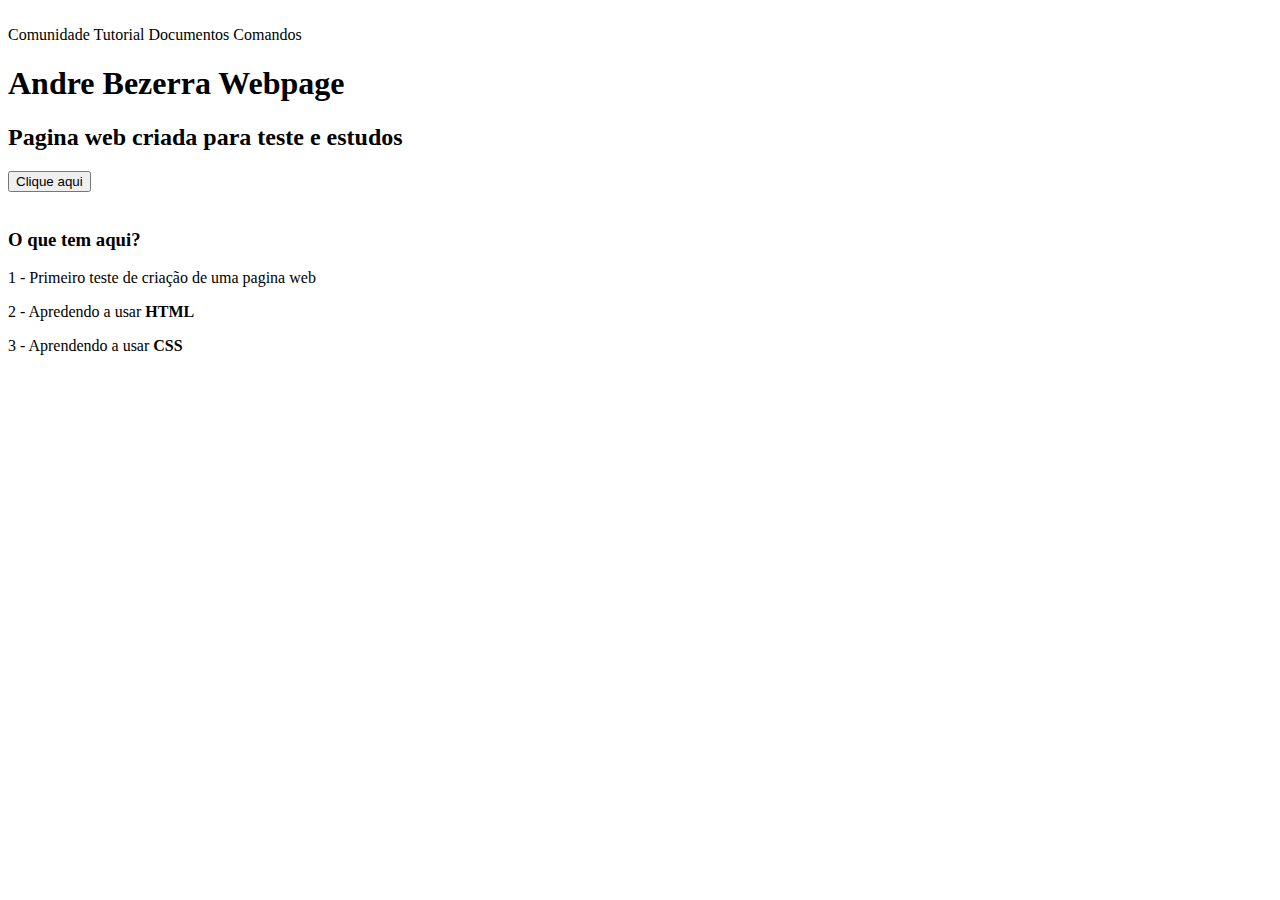
==== PaginaWeb/index.html @ 5f435b2a "primeiros testes com html" ====
<!DOCTYPE html>
<html lang="pt-BR">
<head>
    <meta charset="UTF-8">
    <meta name="viewport" content="width=device-width, initial-scale=1.0">
    <title>Pagina Web - primeiros arquivo html</title>
    <meta name="description" content="Essa é minha primeira pagina web">
</head>

<body>
    <header>
        <img>
        <nav>
            <a>Comunidade</a>
            <a>Tutorial</a>
            <a>Documentos</a>
            <a>Comandos</a>
        </nav>
    </header>
    <main>
        <section>
            <div>
                <h1>Andre Bezerra Webpage</h1>
                <h2>Pagina web criada para teste e estudos</h2>
                <button>Clique aqui</button>

            </div>
            <img>
        </section>
        <section>
            <h3>O que tem aqui?</h3>
            <p>1 - Primeiro teste de criação de uma pagina web</p>
            <p>2 - Apredendo a usar <strong> HTML </strong></p>
            <p>3 - Aprendendo a usar <strong> CSS </strong></p>
        </section>

    </main>

    <footer>

    </footer>
</body>
</html>
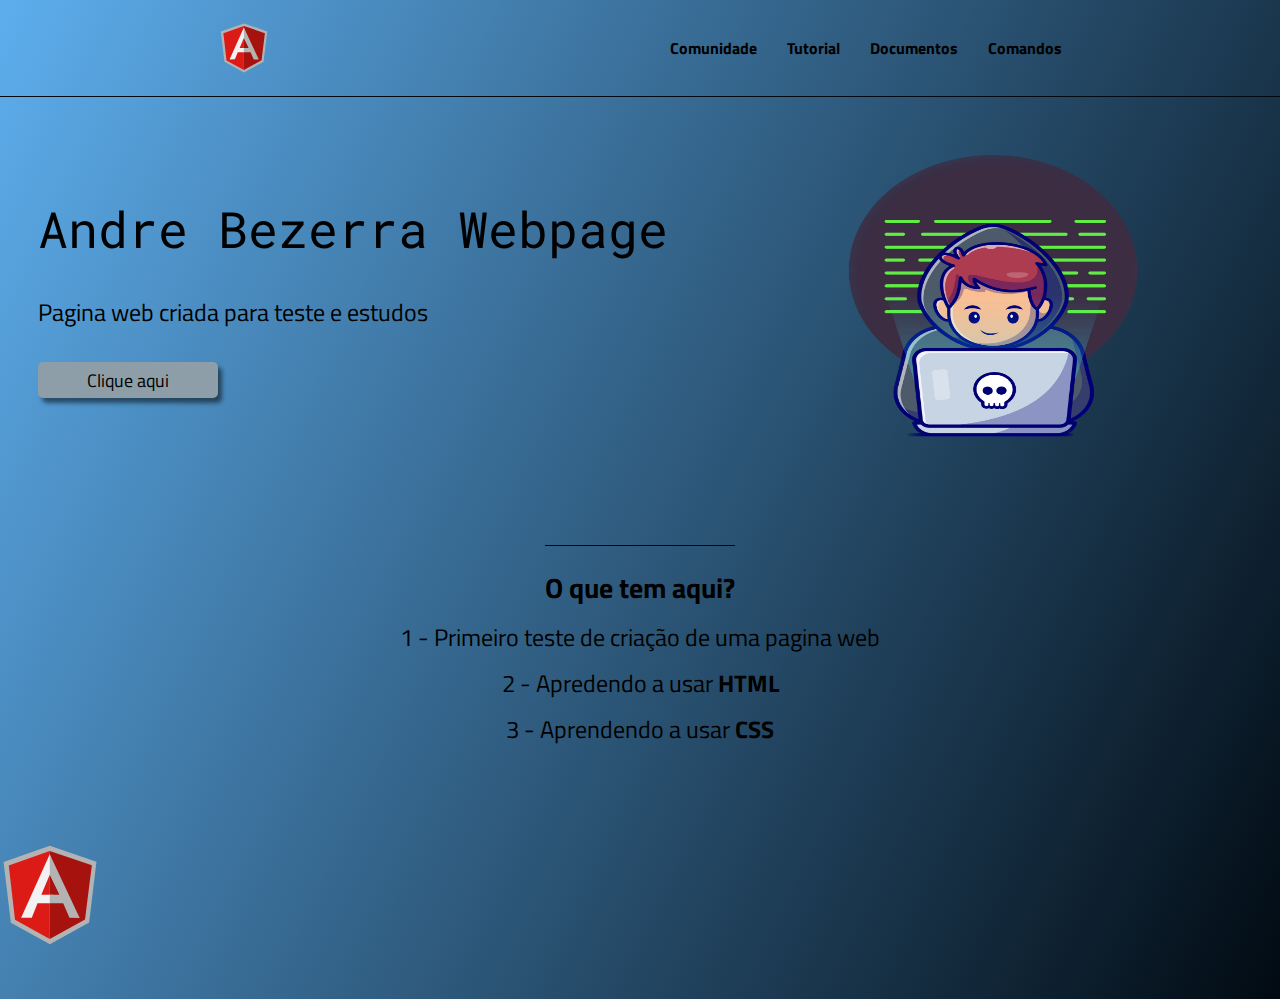
==== commit fe290774: "novos inputs no CSS e conexão com o HLMT" ====
--- a/PaginaWeb/index.html
+++ b/PaginaWeb/index.html
@@ -5,39 +5,40 @@
     <meta name="viewport" content="width=device-width, initial-scale=1.0">
     <title>Pagina Web - primeiros arquivo html</title>
     <meta name="description" content="Essa é minha primeira pagina web">
+    <link rel="stylesheet" type="text/css" href="style.css">
 </head>
 
 <body>
-    <header>
-        <img>
-        <nav>
-            <a>Comunidade</a>
-            <a>Tutorial</a>
-            <a>Documentos</a>
-            <a>Comandos</a>
+    <header class="cabecalho">
+        <img class="cabecalho-imagem" src="angularjs-original.svg" alt="logo" width="50" height="60">
+        <nav class="cabecalho-menu">
+            <a class="cabecalho-menu-item"> <strong>Comunidade</strong> </a>
+            <a class="cabecalho-menu-item"> <strong>Tutorial</strong> </a>
+            <a class="cabecalho-menu-item"> <strong>Documentos</strong> </a>
+            <a class="cabecalho-menu-item"> <strong>Comandos</strong> </a>
         </nav>
     </header>
-    <main>
-        <section>
-            <div>
-                <h1>Andre Bezerra Webpage</h1>
-                <h2>Pagina web criada para teste e estudos</h2>
-                <button>Clique aqui</button>
+    <main class="content">
+        <section class="main-content">
+            <div class="main-content-text">
+                <h1 class="main-content-title">Andre Bezerra Webpage</h1>
+                <h2 class="main-content-subtitle">Pagina web criada para teste e estudos</h2>
+                <button class="main-content-button">Clique aqui</button>
 
             </div>
-            <img>
+            <img class="main-content-imagem" src="21004063.png" alt="imagem" width="500" height="400">
         </section>
-        <section>
-            <h3>O que tem aqui?</h3>
-            <p>1 - Primeiro teste de criação de uma pagina web</p>
-            <p>2 - Apredendo a usar <strong> HTML </strong></p>
-            <p>3 - Aprendendo a usar <strong> CSS </strong></p>
+        <section class="sub-content">
+            <h3 class="sub-content-text">O que tem aqui?</h3>
+            <p class="sub-content-part">1 - Primeiro teste de criação de uma pagina web</p>
+            <p class="sub-content-part">2 - Apredendo a usar <strong> HTML </strong></p>
+            <p class="sub-content-part">3 - Aprendendo a usar <strong> CSS </strong></p>
         </section>
 
     </main>
 
-    <footer>
-
+    <footer class="rodape">
+        <img class="rodape-imagem" src="angularjs-original.svg" alt="logo" width="100" height="200">
     </footer>
 </body>
 </html>--- a/PaginaWeb/style.css
+++ b/PaginaWeb/style.css
@@ -0,0 +1,77 @@
+@import url('https://fonts.googleapis.com/css2?family=Roboto+Mono:ital@1&family=Titillium+Web:wght@300&display=swap');
+
+* {
+    margin: 0;
+    padding: 0;
+    box-sizing: border-box;
+    text-decoration: none;
+}
+body {
+    font-size: 100%;
+    background: linear-gradient(115.95deg, #5DADEC 0.62%, #00080F 101.28%);
+}
+    .cabecalho {
+        display: flex;
+        flex-direction: row;
+        align-items: center;
+        justify-content: space-around;
+        padding: 18px;
+    }
+    .cabecalho-menu{
+        display: flex;
+        gap: 30px;
+    }
+    .cabecalho-menu-item {
+        font-family: 'Titillium Web', sans-serif;
+    }
+    .content {
+        margin-bottom: 48px;
+        border-top: 1px solid  #00080F;
+    }
+    .main-content {
+        display: flex;
+        flex-direction: row;
+        align-items: center;
+        justify-content: space-around;
+    }
+    .main-content-text {
+        display: flex;
+        flex-direction: column;
+        gap: 32px;
+    }
+    .main-content-title {
+        font-family: 'Roboto Mono', monospace;
+        font-weight: 400;
+        font-size: 50px;
+    }
+    .main-content-subtitle {
+        font-family: 'Titillium Web', sans-serif;
+        font-weight: 400;
+        font-size: 24px;
+    }
+    .main-content-button {
+        font-family: 'Titillium Web', sans-serif;
+        font-weight: 400;
+        font-size:18px;
+        background-color: #8D9EA8;
+        width: 180px;
+        height: 36px;
+        border: none;
+        box-shadow: 4px 5px 4px rgba(0, 0, 0, 0.5);
+        border-radius: 5px;
+    }
+    .sub-content {
+        font-family: 'Titillium Web', sans-serif;
+        font-weight: 400;
+        font-size: 24px;
+        display: flex;
+        flex-direction: column;
+        align-items: center;
+        gap: 10px;
+        margin-top: 48px;
+    }
+    .sub-content-text{
+        border-top: 1px solid  #00080F;
+        padding-top: 20px;
+
+    }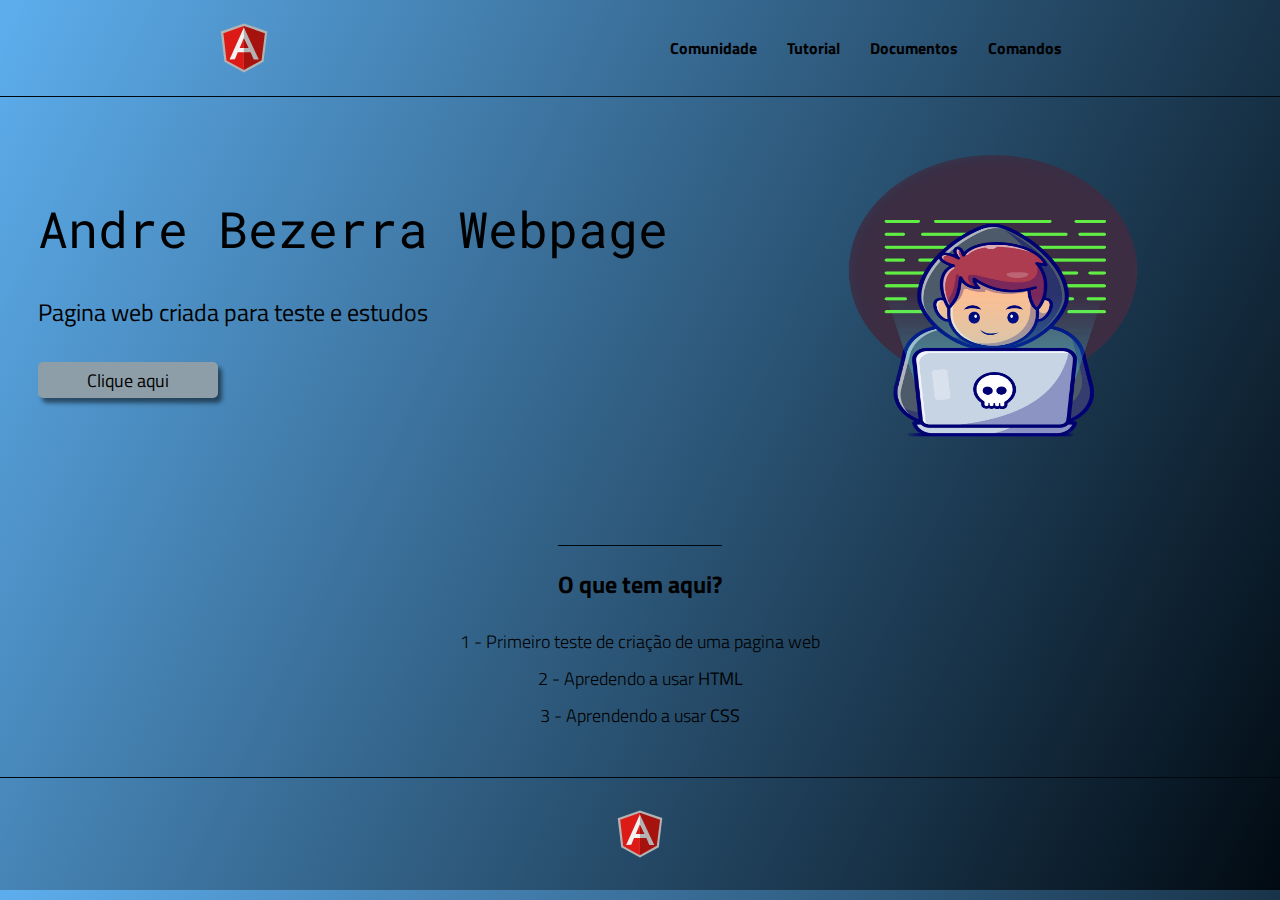
==== commit 417e286d: "inclui efeito de mous no botão (hover) e destaquei o texto do subtitulo" ====
--- a/PaginaWeb/index.html
+++ b/PaginaWeb/index.html
@@ -29,7 +29,7 @@
             <img class="main-content-imagem" src="21004063.png" alt="imagem" width="500" height="400">
         </section>
         <section class="sub-content">
-            <h3 class="sub-content-text">O que tem aqui?</h3>
+            <h3 class="sub-content-text"> <strong>O que tem aqui?</strong> </h3>
             <p class="sub-content-part">1 - Primeiro teste de criação de uma pagina web</p>
             <p class="sub-content-part">2 - Apredendo a usar <strong> HTML </strong></p>
             <p class="sub-content-part">3 - Aprendendo a usar <strong> CSS </strong></p>
--- a/PaginaWeb/style.css
+++ b/PaginaWeb/style.css
@@ -60,10 +60,8 @@
         box-shadow: 4px 5px 4px rgba(0, 0, 0, 0.5);
         border-radius: 5px;
     }
+    .main-content-button:hover { background-color: aqua;}
     .sub-content {
-        font-family: 'Titillium Web', sans-serif;
-        font-weight: 400;
-        font-size: 24px;
         display: flex;
         flex-direction: column;
         align-items: center;
@@ -73,5 +71,22 @@
     .sub-content-text{
         border-top: 1px solid  #00080F;
         padding-top: 20px;
-
+        font-family: 'Titillium Web', sans-serif;
+        font-weight: 500;
+        font-size: 24px;
+        margin-bottom: 16px;
+    }
+    .sub-content-part {
+        font-family: 'Titillium Web', sans-serif;
+        font-weight: 300;
+        font-size: 18px;
+    }
+    .rodape {
+        padding: 32px;
+        border-top: 1px solid  #00080F;
+    }
+    .rodape-imagem {
+        height: 48px;
+        display: block; 
+        margin: 0 auto
     }